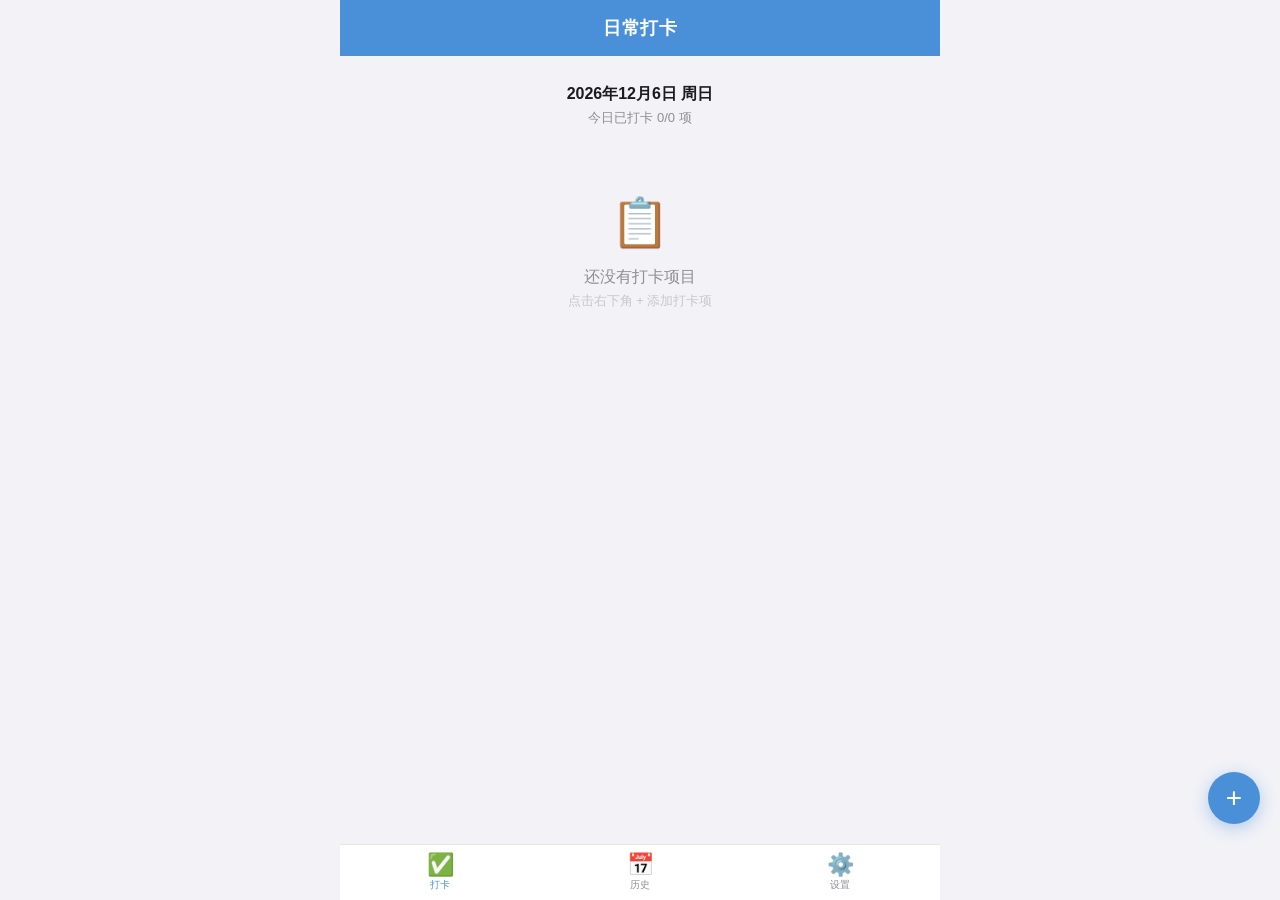
==== index.html @ 354fa024 "添加每日签到记录" ====
<!DOCTYPE html>
<html lang="zh-CN">
<head>
  <meta charset="UTF-8">
  <meta name="viewport" content="width=device-width, initial-scale=1.0, maximum-scale=1.0, user-scalable=no, viewport-fit=cover">
  <meta name="apple-mobile-web-app-capable" content="yes">
  <meta name="apple-mobile-web-app-status-bar-style" content="default">
  <meta name="apple-mobile-web-app-title" content="日常打卡">
  <meta name="theme-color" content="#4A90D9">
  <link rel="apple-touch-icon" sizes="120x120" href="icons/icon-120.png">
  <link rel="apple-touch-icon" sizes="152x152" href="icons/icon-152.png">
  <link rel="apple-touch-icon" sizes="167x167" href="icons/icon-167.png">
  <link rel="apple-touch-icon" sizes="180x180" href="icons/icon-180.png">
  <link rel="manifest" href="manifest.json">
  <link rel="stylesheet" href="css/style.css">
  <title>日常打卡</title>
</head>
<body>
  <div id="app">
    <header id="app-header">
      <h1 id="header-title">日常打卡</h1>
    </header>

    <main id="app-main">
      <section id="checkin-view" class="view active">
        <div id="today-info" class="today-info"></div>
        <div id="checkin-grid" class="checkin-grid"></div>
        <div id="empty-state" class="empty-state" style="display:none;">
          <div class="empty-icon">📋</div>
          <p>还没有打卡项目</p>
          <p class="empty-hint">点击右下角 + 添加打卡项</p>
        </div>
      </section>

      <section id="history-view" class="view">
        <div id="calendar-container" class="calendar-container"></div>
        <div id="history-filter" class="history-filter">
          <select id="filter-item">
            <option value="all">全部项目</option>
          </select>
        </div>
        <div id="history-list" class="history-list"></div>
      </section>

      <section id="settings-view" class="view">
        <div class="settings-group">
          <h3 class="settings-title">数据管理</h3>
          <button id="btn-export" class="settings-btn">📤 导出 CSV 备份</button>
          <button id="btn-import" class="settings-btn">📥 导入 CSV 数据</button>
          <input type="file" id="import-file" accept=".csv" style="display:none">
          <button id="btn-clipboard-sync-settings" class="settings-btn">📋 手动同步剪贴板打卡</button>
          <button id="btn-clear" class="settings-btn danger">🗑️ 清除全部数据</button>
        </div>
        <div class="settings-group">
          <h3 class="settings-title">Siri 快捷指令</h3>
          <a href="siri-guide.html" class="settings-btn link">📖 配置教程</a>
        </div>
        <div class="settings-group">
          <h3 class="settings-title">关于</h3>
          <p class="settings-text">日常打卡 v1.0</p>
          <p class="settings-text">纯前端 PWA 应用，数据存储在本地</p>
          <p class="settings-text">Siri 打卡数据通过 URL 直接写入，旧版 iOS 通过剪贴板自动同步</p>
          <p id="storage-info" class="settings-text storage-info"></p>
        </div>
      </section>
    </main>

    <nav id="tab-bar" class="tab-bar">
      <button class="tab-item active" data-view="checkin-view">
        <span class="tab-icon">✅</span>
        <span class="tab-label">打卡</span>
      </button>
      <button class="tab-item" data-view="history-view">
        <span class="tab-icon">📅</span>
        <span class="tab-label">历史</span>
      </button>
      <button class="tab-item" data-view="settings-view">
        <span class="tab-icon">⚙️</span>
        <span class="tab-label">设置</span>
      </button>
    </nav>

    <button id="fab-add" class="fab" aria-label="添加打卡项">+</button>
  </div>

  <div id="modal-overlay" class="modal-overlay" style="display:none;">
    <div id="modal" class="modal">
      <div class="modal-header">
        <h2 id="modal-title">添加打卡项</h2>
        <button id="modal-close" class="modal-close">&times;</button>
      </div>
      <div class="modal-body">
        <div class="form-group">
          <label for="item-name">项目名称</label>
          <input type="text" id="item-name" placeholder="如：洗头、运动、喝水" maxlength="20" required>
        </div>
        <div class="form-group">
          <label>选择图标</label>
          <div id="icon-picker" class="icon-picker"></div>
        </div>
        <div class="form-group">
          <label>选择颜色</label>
          <div id="color-picker" class="color-picker"></div>
        </div>
        <div class="form-group">
          <label>快速添加模板</label>
          <div id="template-list" class="template-list"></div>
        </div>
      </div>
      <div class="modal-footer">
        <button id="btn-delete-item" class="btn btn-danger" style="display:none;">删除</button>
        <button id="btn-cancel" class="btn btn-secondary">取消</button>
        <button id="btn-save" class="btn btn-primary">保存</button>
      </div>
    </div>
  </div>

  <div id="toast" class="toast" style="display:none;"></div>
  <div id="siri-confirm" class="siri-confirm" style="display:none;">
    <div class="siri-confirm-content">
      <div class="siri-icon">✅</div>
      <p id="siri-message"></p>
      <button id="siri-close" class="btn btn-primary">好的</button>
    </div>
  </div>

  <script src="js/db.js"></script>
  <script src="js/calendar.js"></script>
  <script src="js/export.js"></script>
  <script src="js/app.js"></script>
</body>
</html>
---- css/style.css ----
:root {
  --primary: #4A90D9;
  --primary-light: #6BA5E7;
  --primary-dark: #3570B0;
  --success: #34C759;
  --danger: #FF3B30;
  --warning: #FF9500;
  --bg: #F2F2F7;
  --card-bg: #FFFFFF;
  --text: #1C1C1E;
  --text-secondary: #8E8E93;
  --text-tertiary: #C7C7CC;
  --border: #E5E5EA;
  --shadow: 0 2px 12px rgba(0,0,0,0.08);
  --radius: 14px;
  --radius-sm: 10px;
  --safe-top: env(safe-area-inset-top, 0px);
  --safe-bottom: env(safe-area-inset-bottom, 0px);
  --tab-height: 56px;
  --header-height: 56px;
}

@media (prefers-color-scheme: dark) {
  :root {
    --bg: #000000;
    --card-bg: #1C1C1E;
    --text: #FFFFFF;
    --text-secondary: #98989D;
    --text-tertiary: #48484A;
    --border: #38383A;
    --shadow: 0 2px 12px rgba(0,0,0,0.3);
  }
}

* {
  margin: 0;
  padding: 0;
  box-sizing: border-box;
  -webkit-tap-highlight-color: transparent;
  -webkit-touch-callout: none;
}

html, body {
  height: 100%;
  overflow: hidden;
  font-family: -apple-system, BlinkMacSystemFont, "SF Pro Text", "Helvetica Neue", sans-serif;
  background: var(--bg);
  color: var(--text);
  -webkit-font-smoothing: antialiased;
}

#app {
  display: flex;
  flex-direction: column;
  height: 100%;
  max-width: 600px;
  margin: 0 auto;
  position: relative;
}

#app-header {
  flex-shrink: 0;
  height: var(--header-height);
  padding-top: var(--safe-top);
  display: flex;
  align-items: center;
  justify-content: center;
  background: var(--primary);
  color: #fff;
  position: relative;
  z-index: 10;
}

#app-header h1 {
  font-size: 18px;
  font-weight: 600;
  letter-spacing: 0.5px;
}

#app-main {
  flex: 1;
  overflow-y: auto;
  overflow-x: hidden;
  -webkit-overflow-scrolling: touch;
  padding-bottom: calc(var(--tab-height) + var(--safe-bottom) + 10px);
}

.view {
  display: none;
  padding: 16px;
  animation: fadeIn 0.2s ease;
}

.view.active {
  display: block;
}

@keyframes fadeIn {
  from { opacity: 0; transform: translateY(8px); }
  to { opacity: 1; transform: translateY(0); }
}

.today-info {
  text-align: center;
  padding: 12px 0 8px;
  color: var(--text-secondary);
  font-size: 14px;
}

.today-info .date-str {
  font-size: 16px;
  font-weight: 600;
  color: var(--text);
  margin-bottom: 4px;
}

.today-info .progress-text {
  font-size: 13px;
}

.checkin-grid {
  display: grid;
  grid-template-columns: repeat(auto-fill, minmax(100px, 1fr));
  gap: 12px;
  padding: 8px 0;
}

.checkin-card {
  background: var(--card-bg);
  border-radius: var(--radius);
  padding: 16px 8px;
  display: flex;
  flex-direction: column;
  align-items: center;
  gap: 8px;
  box-shadow: var(--shadow);
  cursor: pointer;
  transition: transform 0.15s ease, box-shadow 0.15s ease;
  position: relative;
  overflow: hidden;
  user-select: none;
  -webkit-user-select: none;
}

.checkin-card:active {
  transform: scale(0.95);
}

.checkin-card.checked {
  opacity: 0.7;
}

.checkin-card.checked::after {
  content: '';
  position: absolute;
  top: 0;
  left: 0;
  right: 0;
  bottom: 0;
  background: rgba(52, 199, 89, 0.08);
  pointer-events: none;
}

.checkin-card .card-icon {
  font-size: 32px;
  line-height: 1;
}

.checkin-card .card-name {
  font-size: 13px;
  font-weight: 500;
  text-align: center;
  color: var(--text);
  line-height: 1.3;
  word-break: break-all;
}

.checkin-card .card-time {
  font-size: 11px;
  color: var(--success);
  font-weight: 500;
}

.checkin-card .card-check {
  position: absolute;
  top: 6px;
  right: 6px;
  width: 20px;
  height: 20px;
  border-radius: 50%;
  background: var(--success);
  color: #fff;
  font-size: 12px;
  display: flex;
  align-items: center;
  justify-content: center;
  animation: popIn 0.3s cubic-bezier(0.175, 0.885, 0.32, 1.275);
}

@keyframes popIn {
  0% { transform: scale(0); }
  100% { transform: scale(1); }
}

@keyframes checkinPulse {
  0% { box-shadow: 0 0 0 0 rgba(52, 199, 89, 0.4); }
  70% { box-shadow: 0 0 0 12px rgba(52, 199, 89, 0); }
  100% { box-shadow: 0 0 0 0 rgba(52, 199, 89, 0); }
}

.checkin-card.pulse {
  animation: checkinPulse 0.6s ease-out;
}

.empty-state {
  text-align: center;
  padding: 60px 20px;
  color: var(--text-secondary);
}

.empty-icon {
  font-size: 48px;
  margin-bottom: 16px;
}

.empty-state p {
  font-size: 16px;
  margin-bottom: 4px;
}

.empty-hint {
  font-size: 13px !important;
  color: var(--text-tertiary);
}

.tab-bar {
  flex-shrink: 0;
  display: flex;
  height: var(--tab-height);
  padding-bottom: var(--safe-bottom);
  background: var(--card-bg);
  border-top: 0.5px solid var(--border);
  position: relative;
  z-index: 10;
}

.tab-item {
  flex: 1;
  display: flex;
  flex-direction: column;
  align-items: center;
  justify-content: center;
  gap: 2px;
  background: none;
  border: none;
  color: var(--text-secondary);
  font-size: 10px;
  cursor: pointer;
  transition: color 0.2s;
  padding: 0;
}

.tab-item.active {
  color: var(--primary);
}

.tab-icon {
  font-size: 22px;
  line-height: 1;
}

.tab-label {
  font-weight: 500;
}

.fab {
  position: fixed;
  bottom: calc(var(--tab-height) + var(--safe-bottom) + 20px);
  right: 20px;
  width: 52px;
  height: 52px;
  border-radius: 50%;
  background: var(--primary);
  color: #fff;
  font-size: 28px;
  font-weight: 300;
  border: none;
  box-shadow: 0 4px 16px rgba(74, 144, 217, 0.4);
  cursor: pointer;
  display: flex;
  align-items: center;
  justify-content: center;
  transition: transform 0.15s, box-shadow 0.15s;
  z-index: 20;
}

.fab:active {
  transform: scale(0.9);
  box-shadow: 0 2px 8px rgba(74, 144, 217, 0.3);
}

.modal-overlay {
  position: fixed;
  inset: 0;
  background: rgba(0,0,0,0.4);
  z-index: 100;
  display: flex;
  align-items: flex-end;
  justify-content: center;
  animation: overlayIn 0.2s ease;
}

@keyframes overlayIn {
  from { opacity: 0; }
  to { opacity: 1; }
}

.modal {
  background: var(--card-bg);
  border-radius: 16px 16px 0 0;
  width: 100%;
  max-width: 600px;
  max-height: 85vh;
  overflow-y: auto;
  -webkit-overflow-scrolling: touch;
  animation: slideUp 0.3s cubic-bezier(0.2, 0.9, 0.3, 1);
}

@keyframes slideUp {
  from { transform: translateY(100%); }
  to { transform: translateY(0); }
}

.modal-header {
  display: flex;
  align-items: center;
  justify-content: space-between;
  padding: 18px 20px;
  border-bottom: 0.5px solid var(--border);
  position: sticky;
  top: 0;
  background: var(--card-bg);
  z-index: 1;
}

.modal-header h2 {
  font-size: 17px;
  font-weight: 600;
}

.modal-close {
  width: 30px;
  height: 30px;
  border-radius: 50%;
  background: var(--bg);
  border: none;
  font-size: 18px;
  color: var(--text-secondary);
  cursor: pointer;
  display: flex;
  align-items: center;
  justify-content: center;
}

.modal-body {
  padding: 20px;
}

.form-group {
  margin-bottom: 20px;
}

.form-group label {
  display: block;
  font-size: 13px;
  font-weight: 600;
  color: var(--text-secondary);
  margin-bottom: 8px;
  text-transform: uppercase;
  letter-spacing: 0.5px;
}

.form-group input[type="text"] {
  width: 100%;
  padding: 12px 14px;
  border: 1.5px solid var(--border);
  border-radius: var(--radius-sm);
  font-size: 16px;
  background: var(--bg);
  color: var(--text);
  outline: none;
  transition: border-color 0.2s;
}

.form-group input[type="text"]:focus {
  border-color: var(--primary);
}

.icon-picker {
  display: flex;
  flex-wrap: wrap;
  gap: 8px;
}

.icon-option {
  width: 44px;
  height: 44px;
  border-radius: var(--radius-sm);
  border: 2px solid transparent;
  background: var(--bg);
  font-size: 24px;
  cursor: pointer;
  display: flex;
  align-items: center;
  justify-content: center;
  transition: border-color 0.15s, transform 0.15s;
}

.icon-option:active {
  transform: scale(0.9);
}

.icon-option.selected {
  border-color: var(--primary);
  background: rgba(74, 144, 217, 0.1);
}

.color-picker {
  display: flex;
  flex-wrap: wrap;
  gap: 10px;
}

.color-option {
  width: 36px;
  height: 36px;
  border-radius: 50%;
  cursor: pointer;
  border: 3px solid transparent;
  transition: transform 0.15s, border-color 0.15s;
  position: relative;
}

.color-option:active {
  transform: scale(0.9);
}

.color-option.selected {
  border-color: var(--text);
}

.color-option.selected::after {
  content: '✓';
  position: absolute;
  inset: 0;
  display: flex;
  align-items: center;
  justify-content: center;
  color: #fff;
  font-size: 14px;
  font-weight: 700;
  text-shadow: 0 1px 2px rgba(0,0,0,0.3);
}

.template-list {
  display: flex;
  flex-wrap: wrap;
  gap: 8px;
}

.template-item {
  padding: 8px 14px;
  border-radius: 20px;
  background: var(--bg);
  border: 1px solid var(--border);
  font-size: 14px;
  cursor: pointer;
  transition: background 0.15s;
  display: flex;
  align-items: center;
  gap: 4px;
}

.template-item:active {
  background: var(--border);
}

.modal-footer {
  display: flex;
  gap: 10px;
  padding: 16px 20px;
  border-top: 0.5px solid var(--border);
  position: sticky;
  bottom: 0;
  background: var(--card-bg);
}

.btn {
  padding: 12px 20px;
  border-radius: var(--radius-sm);
  border: none;
  font-size: 15px;
  font-weight: 600;
  cursor: pointer;
  transition: opacity 0.15s, transform 0.15s;
  flex: 1;
}

.btn:active {
  transform: scale(0.97);
  opacity: 0.8;
}

.btn-primary {
  background: var(--primary);
  color: #fff;
}

.btn-secondary {
  background: var(--bg);
  color: var(--text);
}

.btn-danger {
  background: var(--danger);
  color: #fff;
}

.toast {
  position: fixed;
  top: calc(var(--safe-top) + 70px);
  left: 50%;
  transform: translateX(-50%);
  background: var(--text);
  color: var(--bg);
  padding: 12px 24px;
  border-radius: 24px;
  font-size: 14px;
  font-weight: 500;
  z-index: 200;
  animation: toastIn 0.3s ease;
  white-space: nowrap;
  max-width: 90%;
  text-align: center;
}

@keyframes toastIn {
  from { opacity: 0; transform: translateX(-50%) translateY(-10px); }
  to { opacity: 1; transform: translateX(-50%) translateY(0); }
}

.siri-confirm {
  position: fixed;
  inset: 0;
  background: rgba(0,0,0,0.5);
  z-index: 300;
  display: flex;
  align-items: center;
  justify-content: center;
  padding: 20px;
}

.siri-confirm-content {
  background: var(--card-bg);
  border-radius: 20px;
  padding: 32px 24px;
  text-align: center;
  width: 100%;
  max-width: 320px;
  animation: popIn 0.3s cubic-bezier(0.175, 0.885, 0.32, 1.275);
}

.siri-icon {
  font-size: 56px;
  margin-bottom: 16px;
}

.siri-confirm-content p {
  font-size: 17px;
  font-weight: 500;
  margin-bottom: 20px;
  line-height: 1.5;
}

.calendar-container {
  margin-bottom: 16px;
}

.calendar-header {
  display: flex;
  align-items: center;
  justify-content: space-between;
  padding: 8px 0 12px;
}

.calendar-header .month-label {
  font-size: 17px;
  font-weight: 600;
}

.calendar-nav {
  background: none;
  border: none;
  font-size: 22px;
  color: var(--primary);
  cursor: pointer;
  padding: 4px 12px;
  border-radius: 8px;
}

.calendar-nav:active {
  background: var(--bg);
}

.calendar-weekdays {
  display: grid;
  grid-template-columns: repeat(7, 1fr);
  text-align: center;
  font-size: 12px;
  color: var(--text-secondary);
  font-weight: 600;
  margin-bottom: 4px;
}

.calendar-days {
  display: grid;
  grid-template-columns: repeat(7, 1fr);
  gap: 2px;
}

.calendar-day {
  aspect-ratio: 1;
  display: flex;
  flex-direction: column;
  align-items: center;
  justify-content: center;
  border-radius: 10px;
  font-size: 14px;
  cursor: pointer;
  position: relative;
  transition: background 0.15s;
}

.calendar-day:active {
  background: var(--bg);
}

.calendar-day.other-month {
  color: var(--text-tertiary);
}

.calendar-day.today {
  font-weight: 700;
  color: var(--primary);
}

.calendar-day.selected {
  background: var(--primary);
  color: #fff;
  font-weight: 600;
}

.calendar-day .dot {
  width: 5px;
  height: 5px;
  border-radius: 50%;
  background: var(--primary);
  position: absolute;
  bottom: 3px;
}

.calendar-day.selected .dot {
  background: #fff;
}

.history-filter {
  margin-bottom: 12px;
}

.history-filter select {
  width: 100%;
  padding: 10px 14px;
  border: 1.5px solid var(--border);
  border-radius: var(--radius-sm);
  font-size: 15px;
  background: var(--card-bg);
  color: var(--text);
  appearance: none;
  -webkit-appearance: none;
  background-image: url("data:image/svg+xml,%3Csvg xmlns='http://www.w3.org/2000/svg' width='12' height='12' viewBox='0 0 12 12'%3E%3Cpath fill='%238E8E93' d='M6 8L1 3h10z'/%3E%3C/svg%3E");
  background-repeat: no-repeat;
  background-position: right 14px center;
}

.history-list {
  display: flex;
  flex-direction: column;
  gap: 12px;
}

.history-date-group {
  background: var(--card-bg);
  border-radius: var(--radius);
  overflow: hidden;
  box-shadow: var(--shadow);
}

.history-date-header {
  padding: 12px 16px;
  font-size: 14px;
  font-weight: 600;
  color: var(--text-secondary);
  background: var(--bg);
  position: sticky;
  top: 0;
}

.history-record {
  display: flex;
  align-items: center;
  gap: 12px;
  padding: 12px 16px;
  border-bottom: 0.5px solid var(--border);
}

.history-record:last-child {
  border-bottom: none;
}

.history-record .record-icon {
  font-size: 24px;
}

.history-record .record-info {
  flex: 1;
}

.history-record .record-name {
  font-size: 15px;
  font-weight: 500;
}

.history-record .record-time {
  font-size: 12px;
  color: var(--text-secondary);
}

.history-record .record-delete {
  background: none;
  border: none;
  font-size: 18px;
  color: var(--text-tertiary);
  cursor: pointer;
  padding: 4px;
}

.history-record .record-delete:active {
  color: var(--danger);
}

.history-empty {
  text-align: center;
  padding: 40px 20px;
  color: var(--text-secondary);
  font-size: 15px;
}

.makeup-section {
  margin-top: 16px;
}

.makeup-title {
  font-size: 13px;
  font-weight: 600;
  color: var(--text-secondary);
  text-transform: uppercase;
  letter-spacing: 0.5px;
  padding: 8px 0;
}

.makeup-grid {
  display: flex;
  flex-wrap: wrap;
  gap: 8px;
}

.makeup-item {
  display: flex;
  align-items: center;
  gap: 6px;
  padding: 8px 14px;
  background: var(--card-bg);
  border: 1.5px solid var(--border);
  border-radius: 20px;
  font-size: 14px;
  cursor: pointer;
  transition: background 0.15s, transform 0.1s;
  color: var(--text);
}

.makeup-item:active {
  transform: scale(0.95);
  background: var(--bg);
}

.makeup-item-icon {
  font-size: 18px;
}

.makeup-item-name {
  font-weight: 500;
}

.makeup-item-action {
  font-size: 12px;
  font-weight: 600;
  color: var(--primary);
  background: rgba(74, 144, 217, 0.1);
  padding: 2px 8px;
  border-radius: 10px;
}

.settings-group {
  background: var(--card-bg);
  border-radius: var(--radius);
  overflow: hidden;
  margin-bottom: 16px;
  box-shadow: var(--shadow);
}

.settings-title {
  padding: 14px 16px 6px;
  font-size: 13px;
  font-weight: 600;
  color: var(--text-secondary);
  text-transform: uppercase;
  letter-spacing: 0.5px;
}

.settings-btn {
  display: block;
  width: 100%;
  padding: 14px 16px;
  background: none;
  border: none;
  border-bottom: 0.5px solid var(--border);
  font-size: 16px;
  color: var(--primary);
  text-align: left;
  cursor: pointer;
  transition: background 0.15s;
  text-decoration: none;
}

.settings-btn:active {
  background: var(--bg);
}

.settings-btn:last-child {
  border-bottom: none;
}

.settings-btn.danger {
  color: var(--danger);
}

.settings-btn.link {
  color: var(--primary);
}

.settings-text {
  padding: 8px 16px;
  font-size: 14px;
  color: var(--text-secondary);
}

.settings-text:last-child {
  padding-bottom: 14px;
}

.storage-info {
  font-size: 12px !important;
  color: var(--text-tertiary) !important;
}

.confirm-overlay {
  position: fixed;
  inset: 0;
  background: rgba(0,0,0,0.4);
  z-index: 250;
  display: flex;
  align-items: center;
  justify-content: center;
  padding: 20px;
}

.confirm-dialog {
  background: var(--card-bg);
  border-radius: 16px;
  padding: 24px;
  width: 100%;
  max-width: 280px;
  text-align: center;
  animation: popIn 0.2s ease;
}

.confirm-dialog p {
  font-size: 16px;
  margin-bottom: 20px;
  line-height: 1.5;
}

.confirm-actions {
  display: flex;
  gap: 10px;
}

.confirm-actions .btn {
  flex: 1;
  padding: 10px;
}

@media (min-width: 768px) {
  .checkin-grid {
    grid-template-columns: repeat(auto-fill, minmax(120px, 1fr));
  }
}
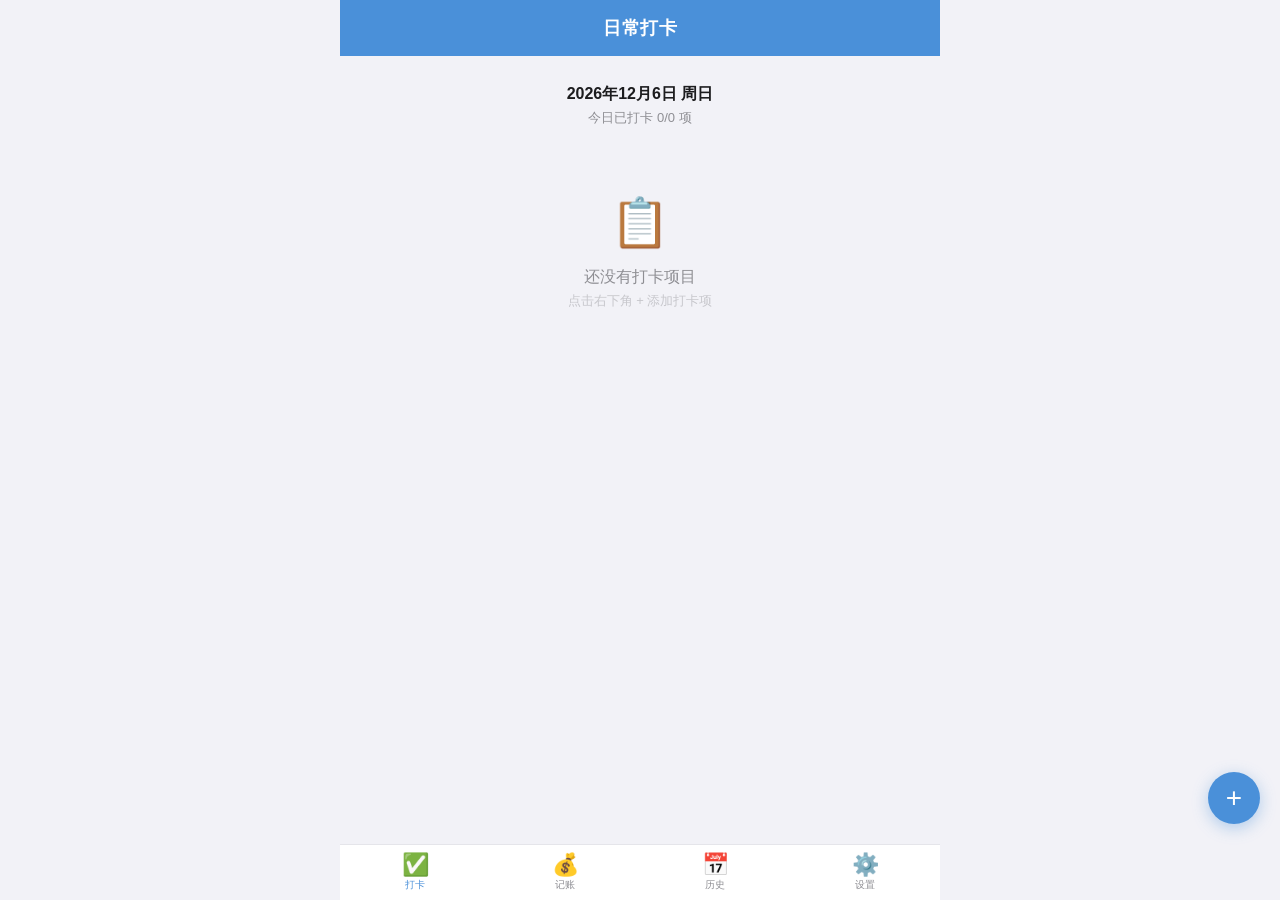
==== commit 58a64c70: "更新说明" ====
--- a/index.html
+++ b/index.html
@@ -32,6 +32,37 @@
         </div>
       </section>
 
+      <section id="accounting-view" class="view">
+        <div class="acct-month-nav">
+          <button id="acct-month-prev" class="acct-month-btn">‹</button>
+          <span id="acct-month-label" class="acct-month-label"></span>
+          <button id="acct-month-next" class="acct-month-btn">›</button>
+        </div>
+        <div class="acct-summary">
+          <div class="acct-summary-item">
+            <span class="acct-summary-label">支出</span>
+            <span id="acct-month-expense" class="acct-summary-value expense">¥0.00</span>
+          </div>
+          <div class="acct-summary-item">
+            <span class="acct-summary-label">收入</span>
+            <span id="acct-month-income" class="acct-summary-value income">¥0.00</span>
+          </div>
+          <div class="acct-summary-item">
+            <span class="acct-summary-label">结余</span>
+            <span id="acct-month-balance" class="acct-summary-value">¥0.00</span>
+          </div>
+        </div>
+        <div class="acct-chart-section">
+          <div id="acct-pie-chart" class="acct-pie-chart"></div>
+        </div>
+        <div class="acct-filter-bar">
+          <input type="date" id="acct-date-filter" class="acct-date-filter">
+          <button id="acct-clear-filter" class="acct-clear-filter" style="display:none;">清除</button>
+        </div>
+        <div id="acct-bill-list" class="acct-bill-list"></div>
+        <button id="acct-fab" class="acct-fab">+</button>
+      </section>
+
       <section id="history-view" class="view">
         <div id="calendar-container" class="calendar-container"></div>
         <div id="history-filter" class="history-filter">
@@ -44,22 +75,40 @@
 
       <section id="settings-view" class="view">
         <div class="settings-group">
+          <h3 class="settings-title">音效设置</h3>
+          <div class="sound-setting">
+            <span class="sound-setting-label">点击音效</span>
+            <button id="sound-toggle" class="sound-toggle" onclick="toggleSound()"></button>
+          </div>
+          <div class="sound-setting" id="sound-volume-row">
+            <span class="sound-setting-label">音量</span>
+            <div class="sound-volume-area">
+              <span class="sound-volume-icon">🔈</span>
+              <input type="range" id="sound-volume" class="sound-volume-slider" min="0" max="1" step="0.05" value="0.5" oninput="setSoundVolume(this.value); updateVolumeSlider();">
+              <span id="sound-volume-label" class="sound-volume-label">50%</span>
+            </div>
+          </div>
+        </div>
+        <div class="settings-group">
+          <h3 class="settings-title">打卡数据</h3>
+          <button id="btn-export" class="settings-btn">📤 导出打卡 CSV</button>
+          <button id="btn-import" class="settings-btn">📥 导入打卡 CSV</button>
+          <input type="file" id="import-file" accept=".csv" style="display:none">
+        </div>
+        <div class="settings-group">
+          <h3 class="settings-title">记账数据</h3>
+          <button id="btn-export-acct" class="settings-btn">💰 导出记账 CSV</button>
+          <button id="btn-import-acct" class="settings-btn">💰 导入记账 CSV</button>
+          <input type="file" id="import-file-acct" accept=".csv" style="display:none">
+        </div>
+        <div class="settings-group">
           <h3 class="settings-title">数据管理</h3>
-          <button id="btn-export" class="settings-btn">📤 导出 CSV 备份</button>
-          <button id="btn-import" class="settings-btn">📥 导入 CSV 数据</button>
-          <input type="file" id="import-file" accept=".csv" style="display:none">
-          <button id="btn-clipboard-sync-settings" class="settings-btn">📋 手动同步剪贴板打卡</button>
           <button id="btn-clear" class="settings-btn danger">🗑️ 清除全部数据</button>
         </div>
         <div class="settings-group">
-          <h3 class="settings-title">Siri 快捷指令</h3>
-          <a href="siri-guide.html" class="settings-btn link">📖 配置教程</a>
-        </div>
-        <div class="settings-group">
           <h3 class="settings-title">关于</h3>
-          <p class="settings-text">日常打卡 v1.0</p>
+          <p class="settings-text">日常打卡 v1.5</p>
           <p class="settings-text">纯前端 PWA 应用，数据存储在本地</p>
-          <p class="settings-text">Siri 打卡数据通过 URL 直接写入，旧版 iOS 通过剪贴板自动同步</p>
           <p id="storage-info" class="settings-text storage-info"></p>
         </div>
       </section>
@@ -70,6 +119,10 @@
         <span class="tab-icon">✅</span>
         <span class="tab-label">打卡</span>
       </button>
+      <button class="tab-item" data-view="accounting-view">
+        <span class="tab-icon">💰</span>
+        <span class="tab-label">记账</span>
+      </button>
       <button class="tab-item" data-view="history-view">
         <span class="tab-icon">📅</span>
         <span class="tab-label">历史</span>
@@ -81,6 +134,83 @@
     </nav>
 
     <button id="fab-add" class="fab" aria-label="添加打卡项">+</button>
+  </div>
+
+  <div id="add-bill-overlay" class="add-bill-overlay" style="display:none;">
+    <div class="add-bill-panel">
+      <div class="add-bill-header">
+        <span class="add-bill-title">记一笔</span>
+        <button class="add-bill-close" onclick="closeAddBillPanel()">✕</button>
+      </div>
+      <div class="add-bill-type">
+        <button id="acct-type-expense" class="add-bill-type-btn active">支出</button>
+        <button id="acct-type-income" class="add-bill-type-btn">收入</button>
+      </div>
+      <div class="add-bill-amount-row">
+        <span class="add-bill-currency">¥</span>
+        <span id="bill-amount-display" class="add-bill-amount">0.00</span>
+      </div>
+      <div id="bill-hint" class="bill-hint" style="display:none;"></div>
+      <div id="category-grid" class="category-grid"></div>
+      <div class="add-bill-meta">
+        <input type="date" id="bill-date-input" class="add-bill-date">
+        <input type="text" id="bill-note-input" class="add-bill-note" placeholder="添加备注..." maxlength="30">
+      </div>
+      <div class="numpad">
+        <button class="numpad-key" data-key="1">1</button>
+        <button class="numpad-key" data-key="2">2</button>
+        <button class="numpad-key" data-key="3">3</button>
+        <button class="numpad-key" data-key="4">4</button>
+        <button class="numpad-key" data-key="5">5</button>
+        <button class="numpad-key" data-key="6">6</button>
+        <button class="numpad-key" data-key="7">7</button>
+        <button class="numpad-key" data-key="8">8</button>
+        <button class="numpad-key" data-key="9">9</button>
+        <button class="numpad-key" data-key=".">.</button>
+        <button class="numpad-key" data-key="0">0</button>
+        <button class="numpad-key" data-key="00">00</button>
+        <button class="numpad-key numpad-delete" data-key="delete">⌫</button>
+        <button id="numpad-confirm" class="numpad-confirm">✓</button>
+      </div>
+    </div>
+  </div>
+
+  <div id="detail-overlay" class="detail-overlay">
+    <div class="detail-panel">
+      <div class="detail-header">
+        <button class="detail-back" onclick="closeItemDetail()">‹ 返回</button>
+        <div class="detail-title-area">
+          <span id="detail-icon" class="detail-title-icon"></span>
+          <span id="detail-name" class="detail-title-name"></span>
+        </div>
+        <div style="width:48px"></div>
+      </div>
+      <div id="detail-color-bar" class="detail-color-bar"></div>
+      <div class="detail-scroll">
+        <div class="detail-month-nav">
+          <button class="detail-month-btn" onclick="detailPrevMonth()">‹</button>
+          <span id="detail-month-label" class="detail-month-label"></span>
+          <button class="detail-month-btn" onclick="detailNextMonth()">›</button>
+        </div>
+        <div class="detail-section">
+          <div class="detail-section-title">月度热力图</div>
+          <div id="detail-heatmap" class="detail-chart-area"></div>
+        </div>
+        <div class="detail-section">
+          <div class="detail-section-title">统计概览</div>
+          <div id="detail-stats" class="detail-stats-grid"></div>
+        </div>
+        <div class="detail-section">
+          <div class="detail-section-title">星期分布</div>
+          <div id="detail-weekday" class="detail-chart-area"></div>
+        </div>
+        <div class="detail-section">
+          <div class="detail-section-title">每日打卡次数</div>
+          <div id="detail-bar" class="detail-chart-area"></div>
+        </div>
+        <div id="detail-recent" class="detail-section"></div>
+      </div>
+    </div>
   </div>
 
   <div id="modal-overlay" class="modal-overlay" style="display:none;">
@@ -112,6 +242,22 @@
         <button id="btn-cancel" class="btn btn-secondary">取消</button>
         <button id="btn-save" class="btn btn-primary">保存</button>
       </div>
+    </div>
+  </div>
+
+  <div id="quick-menu-overlay" class="quick-menu-overlay" style="display:none;" onclick="closeQuickMenu()">
+    <div id="quick-menu" class="quick-menu" onclick="event.stopPropagation()">
+      <div class="quick-menu-header">
+        <span id="quick-menu-icon" class="quick-menu-icon"></span>
+        <span id="quick-menu-name" class="quick-menu-name"></span>
+      </div>
+      <div id="quick-menu-color" class="quick-menu-color"></div>
+      <div class="quick-menu-items">
+        <button class="quick-menu-item" onclick="openDetailFromQuickMenu()">📊 查看详情</button>
+        <button class="quick-menu-item" onclick="openEditFromQuickMenu()">✏️ 编辑项目</button>
+        <button class="quick-menu-item danger" onclick="deleteFromQuickMenu()">🗑️ 删除项目</button>
+      </div>
+      <button class="quick-menu-cancel" onclick="closeQuickMenu()">取消</button>
     </div>
   </div>
 
@@ -125,8 +271,12 @@
   </div>
 
   <script src="js/db.js"></script>
+  <script src="js/accounting-db.js"></script>
+  <script src="js/sound.js"></script>
+  <script src="js/accounting.js"></script>
   <script src="js/calendar.js"></script>
+  <script src="js/chart.js"></script>
   <script src="js/export.js"></script>
   <script src="js/app.js"></script>
 </body>
-</html>
+</html>
--- a/css/style.css
+++ b/css/style.css
@@ -140,6 +140,9 @@
   overflow: hidden;
   user-select: none;
   -webkit-user-select: none;
+  -webkit-touch-callout: none;
+  -webkit-tap-highlight-color: transparent;
+  touch-action: manipulation;
 }
 
 .checkin-card:active {
@@ -537,7 +540,7 @@
   border-radius: 24px;
   font-size: 14px;
   font-weight: 500;
-  z-index: 200;
+  z-index: 9999;
   animation: toastIn 0.3s ease;
   white-space: nowrap;
   max-width: 90%;
@@ -819,6 +822,950 @@
   padding: 2px 8px;
   border-radius: 10px;
 }
+
+.detail-overlay {
+  position: fixed;
+  inset: 0;
+  z-index: 1000;
+  background: var(--bg);
+  transform: translateX(100%);
+  transition: transform 0.3s cubic-bezier(0.4, 0, 0.2, 1);
+  display: flex;
+  flex-direction: column;
+}
+
+.detail-overlay.active {
+  transform: translateX(0);
+}
+
+.detail-panel {
+  width: 100%;
+  height: 100%;
+  display: flex;
+  flex-direction: column;
+  padding-top: env(safe-area-inset-top, 0px);
+}
+
+.detail-header {
+  display: flex;
+  align-items: center;
+  justify-content: space-between;
+  padding: 12px 16px;
+  background: var(--card-bg);
+  border-bottom: 1px solid var(--border);
+  flex-shrink: 0;
+}
+
+.detail-back {
+  background: none;
+  border: none;
+  font-size: 28px;
+  color: var(--primary);
+  cursor: pointer;
+  padding: 4px 8px;
+  font-weight: 300;
+  line-height: 1;
+}
+
+.detail-title-area {
+  display: flex;
+  align-items: center;
+  gap: 8px;
+}
+
+.detail-title-icon {
+  font-size: 24px;
+}
+
+.detail-title-name {
+  font-size: 18px;
+  font-weight: 600;
+  color: var(--text);
+}
+
+.detail-color-bar {
+  height: 3px;
+  flex-shrink: 0;
+}
+
+.detail-scroll {
+  flex: 1;
+  overflow-y: auto;
+  -webkit-overflow-scrolling: touch;
+  padding: 16px;
+  padding-bottom: calc(env(safe-area-inset-bottom, 0px) + 32px);
+}
+
+.detail-month-nav {
+  display: flex;
+  align-items: center;
+  justify-content: center;
+  gap: 20px;
+  margin-bottom: 20px;
+}
+
+.detail-month-btn {
+  background: var(--card-bg);
+  border: 1px solid var(--border);
+  font-size: 22px;
+  color: var(--primary);
+  width: 40px;
+  height: 40px;
+  border-radius: 50%;
+  cursor: pointer;
+  display: flex;
+  align-items: center;
+  justify-content: center;
+  font-weight: 300;
+  transition: background 0.15s;
+}
+
+.detail-month-btn:active {
+  background: var(--bg);
+}
+
+.detail-month-label {
+  font-size: 17px;
+  font-weight: 600;
+  color: var(--text);
+  min-width: 120px;
+  text-align: center;
+}
+
+.detail-section {
+  background: var(--card-bg);
+  border-radius: 14px;
+  padding: 16px;
+  margin-bottom: 12px;
+  box-shadow: 0 1px 4px rgba(0,0,0,0.04);
+}
+
+.detail-section-title {
+  font-size: 13px;
+  font-weight: 600;
+  color: var(--text-secondary);
+  text-transform: uppercase;
+  letter-spacing: 0.5px;
+  margin-bottom: 12px;
+}
+
+.detail-chart-area {
+  overflow-x: auto;
+  -webkit-overflow-scrolling: touch;
+  display: flex;
+  justify-content: center;
+}
+
+.detail-stats-grid {
+  display: grid;
+  grid-template-columns: repeat(3, 1fr);
+  gap: 8px;
+}
+
+.stat-card {
+  background: var(--bg);
+  border-radius: 10px;
+  padding: 12px 8px;
+  text-align: center;
+}
+
+.stat-value {
+  font-size: 20px;
+  font-weight: 700;
+  color: var(--text);
+  line-height: 1.2;
+}
+
+.stat-label {
+  font-size: 11px;
+  color: var(--text-secondary);
+  margin-top: 4px;
+}
+
+.detail-record-item {
+  display: flex;
+  justify-content: space-between;
+  align-items: center;
+  padding: 8px 0;
+  border-bottom: 1px solid var(--border);
+}
+
+.detail-record-item:last-child {
+  border-bottom: none;
+}
+
+.detail-record-date {
+  font-size: 14px;
+  font-weight: 500;
+  color: var(--text);
+}
+
+.quick-menu-overlay {
+  position: fixed;
+  inset: 0;
+  z-index: 2000;
+  background: rgba(0, 0, 0, 0.4);
+  display: none;
+  align-items: flex-end;
+  justify-content: center;
+  padding: 12px;
+  padding-bottom: calc(env(safe-area-inset-bottom, 0px) + 12px);
+  opacity: 0;
+  transition: opacity 0.2s ease;
+}
+
+.quick-menu-overlay.active {
+  opacity: 1;
+}
+
+.quick-menu {
+  background: var(--card-bg);
+  width: 100%;
+  max-width: 400px;
+  border-radius: 16px;
+  overflow: hidden;
+  box-shadow: 0 8px 30px rgba(0,0,0,0.25);
+  transform: translateY(20px);
+  transition: transform 0.25s cubic-bezier(0.4, 0, 0.2, 1);
+}
+
+.quick-menu-overlay.active .quick-menu {
+  transform: translateY(0);
+}
+
+.quick-menu-header {
+  display: flex;
+  align-items: center;
+  gap: 10px;
+  padding: 16px 20px;
+  background: var(--bg);
+}
+
+.quick-menu-icon {
+  font-size: 28px;
+}
+
+.quick-menu-name {
+  font-size: 18px;
+  font-weight: 600;
+  color: var(--text);
+}
+
+.quick-menu-color {
+  height: 3px;
+}
+
+.quick-menu-items {
+  padding: 8px 0;
+}
+
+.quick-menu-item {
+  width: 100%;
+  background: none;
+  border: none;
+  padding: 16px 20px;
+  font-size: 16px;
+  font-weight: 500;
+  color: var(--text);
+  text-align: left;
+  cursor: pointer;
+  transition: background 0.15s;
+  display: flex;
+  align-items: center;
+  gap: 12px;
+}
+
+.quick-menu-item:active {
+  background: rgba(0,0,0,0.05);
+}
+
+@media (prefers-color-scheme: dark) {
+  .quick-menu-item:active {
+    background: rgba(255,255,255,0.08);
+  }
+}
+
+.quick-menu-item.danger {
+  color: #FF3B30;
+}
+
+.quick-menu-cancel {
+  width: 100%;
+  background: var(--bg);
+  border: none;
+  padding: 16px 20px;
+  font-size: 16px;
+  font-weight: 600;
+  color: var(--text);
+  cursor: pointer;
+  border-top: 1px solid var(--border);
+  transition: background 0.15s;
+}
+
+.quick-menu-cancel:active {
+  background: rgba(0,0,0,0.05);
+}
+
+@media (prefers-color-scheme: dark) {
+  .quick-menu-cancel:active {
+    background: rgba(255,255,255,0.08);
+  }
+}
+
+.detail-record-time {
+  font-size: 13px;
+  color: var(--text-secondary);
+}
+
+.acct-month-nav {
+  display: flex;
+  align-items: center;
+  justify-content: center;
+  gap: 16px;
+  padding: 16px;
+  background: var(--card-bg);
+  border-bottom: 1px solid var(--border);
+}
+
+.acct-month-btn {
+  background: var(--bg);
+  border: 1px solid var(--border);
+  font-size: 20px;
+  color: var(--primary);
+  width: 36px;
+  height: 36px;
+  border-radius: 50%;
+  cursor: pointer;
+  display: flex;
+  align-items: center;
+  justify-content: center;
+  font-weight: 300;
+}
+
+.acct-month-btn:active { background: var(--border); }
+
+.acct-month-label {
+  font-size: 17px;
+  font-weight: 600;
+  color: var(--text);
+  min-width: 100px;
+  text-align: center;
+}
+
+.acct-summary {
+  display: flex;
+  padding: 16px;
+  background: var(--card-bg);
+  border-bottom: 1px solid var(--border);
+}
+
+.acct-summary-item {
+  flex: 1;
+  text-align: center;
+}
+
+.acct-summary-label {
+  display: block;
+  font-size: 12px;
+  color: var(--text-secondary);
+  margin-bottom: 4px;
+}
+
+.acct-summary-value {
+  display: block;
+  font-size: 16px;
+  font-weight: 700;
+  color: var(--text);
+}
+
+.acct-summary-value.expense { color: #FF6B6B; }
+.acct-summary-value.income { color: #2ED573; }
+
+.acct-chart-section {
+  display: flex;
+  flex-direction: column;
+  gap: 12px;
+  padding: 16px;
+  background: var(--card-bg);
+  margin-top: 8px;
+}
+
+.acct-pie-chart {
+  display: flex;
+  flex-direction: column;
+}
+
+.acct-chart-split {
+  display: flex;
+  flex-direction: column;
+  gap: 16px;
+}
+
+.acct-chart-block {
+  background: var(--bg);
+  border-radius: 12px;
+  padding: 12px;
+}
+
+.acct-chart-block-header {
+  display: flex;
+  justify-content: space-between;
+  align-items: center;
+  margin-bottom: 10px;
+  padding-bottom: 8px;
+  border-bottom: 1px solid var(--border);
+}
+
+.acct-chart-block-title {
+  font-size: 14px;
+  font-weight: 600;
+  color: var(--text-secondary);
+}
+
+.acct-chart-block-amount {
+  font-size: 16px;
+  font-weight: 700;
+}
+
+.acct-chart-block-amount.expense { color: #FF6B6B; }
+.acct-chart-block-amount.income { color: #2ED573; }
+
+.acct-chart-block-body {
+  display: flex;
+  align-items: flex-start;
+  gap: 12px;
+}
+
+.acct-chart-divider {
+  height: 1px;
+  background: var(--border);
+  margin: 4px 0;
+}
+
+.acct-pie-single {
+  flex-shrink: 0;
+}
+
+.acct-rank-section {
+  flex: 1;
+  display: flex;
+  flex-direction: column;
+  gap: 4px;
+}
+
+.acct-pie-empty {
+  width: 120px;
+  height: 120px;
+  display: flex;
+  align-items: center;
+  justify-content: center;
+  color: var(--text-secondary);
+  font-size: 14px;
+}
+
+.acct-pie-empty-small {
+  width: 100px;
+  height: 100px;
+  display: flex;
+  align-items: center;
+  justify-content: center;
+  color: var(--text-secondary);
+  font-size: 12px;
+  background: var(--card-bg, #fff);
+  border-radius: 50%;
+}
+
+.acct-pie-detail {
+  margin-top: 8px;
+  padding: 10px 14px;
+  background: var(--bg);
+  border-radius: 10px;
+  animation: fadeIn 0.2s ease;
+}
+
+.acct-pie-detail-content {
+  display: flex;
+  align-items: center;
+  gap: 8px;
+  flex-wrap: wrap;
+  font-size: 13px;
+}
+
+.acct-pie-detail-icon {
+  font-size: 20px;
+}
+
+.acct-pie-detail-name {
+  font-weight: 600;
+  color: var(--text);
+}
+
+.acct-pie-detail-type {
+  font-size: 11px;
+  padding: 2px 6px;
+  border-radius: 4px;
+  font-weight: 600;
+}
+
+.acct-pie-detail-type.expense {
+  background: rgba(255, 107, 107, 0.15);
+  color: #FF6B6B;
+}
+
+.acct-pie-detail-type.income {
+  background: rgba(46, 213, 115, 0.15);
+  color: #2ED573;
+}
+
+.acct-pie-detail-amount {
+  font-weight: 700;
+  color: var(--text);
+  font-size: 15px;
+}
+
+.acct-pie-detail-pct {
+  color: var(--text-secondary);
+}
+
+.acct-pie-detail-count {
+  color: var(--text-tertiary);
+  font-size: 12px;
+}
+
+.acct-filter-bar {
+  display: flex;
+  align-items: center;
+  gap: 8px;
+  padding: 10px 16px;
+  background: var(--card-bg);
+  margin-top: 8px;
+}
+
+.acct-date-filter {
+  flex: 1;
+  padding: 8px 12px;
+  border: 1.5px solid var(--border);
+  border-radius: 10px;
+  font-size: 14px;
+  background: var(--bg);
+  color: var(--text);
+  font-family: -apple-system, sans-serif;
+  outline: none;
+}
+
+.acct-date-filter:focus {
+  border-color: var(--primary);
+}
+
+.acct-clear-filter {
+  padding: 8px 14px;
+  border: 1.5px solid var(--border);
+  border-radius: 10px;
+  font-size: 13px;
+  color: var(--text-secondary);
+  background: var(--bg);
+  cursor: pointer;
+  white-space: nowrap;
+}
+
+.acct-clear-filter:active {
+  background: var(--border);
+}
+
+.acct-category-rank {
+  width: 100%;
+}
+
+.acct-rank-item {
+  display: flex;
+  align-items: center;
+  gap: 6px;
+  margin-bottom: 6px;
+  font-size: 12px;
+}
+
+.acct-rank-icon { font-size: 14px; flex-shrink: 0; }
+.acct-rank-name { flex-shrink: 0; color: var(--text); font-size: 11px; white-space: nowrap; }
+
+.acct-rank-type {
+  font-size: 9px;
+  background: #2ED573;
+  color: #fff;
+  padding: 1px 4px;
+  border-radius: 4px;
+  font-weight: 600;
+  margin-left: 2px;
+}
+
+.acct-rank-bar-bg {
+  flex: 1;
+  height: 6px;
+  background: var(--border);
+  border-radius: 3px;
+  overflow: hidden;
+}
+
+.acct-rank-bar {
+  height: 100%;
+  border-radius: 3px;
+  transition: width 0.3s ease;
+}
+
+.acct-rank-pct {
+  width: 36px;
+  text-align: right;
+  color: var(--text-secondary);
+  font-size: 11px;
+  flex-shrink: 0;
+}
+
+.acct-bill-list {
+  padding: 0 12px 80px;
+}
+
+.acct-bill-empty {
+  text-align: center;
+  padding: 40px 20px;
+  color: var(--text-secondary);
+  font-size: 15px;
+}
+
+.acct-bill-group {
+  margin-top: 12px;
+}
+
+.acct-bill-date {
+  display: flex;
+  justify-content: space-between;
+  align-items: center;
+  padding: 8px 4px;
+  font-size: 13px;
+  color: var(--text-secondary);
+  font-weight: 600;
+}
+
+.acct-bill-date-summary {
+  font-size: 12px;
+  font-weight: 400;
+  display: flex;
+  gap: 8px;
+}
+
+.acct-bill-item {
+  display: flex;
+  align-items: center;
+  gap: 12px;
+  padding: 12px;
+  background: var(--card-bg);
+  border-radius: 12px;
+  margin-bottom: 6px;
+  position: relative;
+}
+
+.acct-bill-icon {
+  font-size: 24px;
+  width: 40px;
+  height: 40px;
+  display: flex;
+  align-items: center;
+  justify-content: center;
+  background: var(--bg);
+  border-radius: 10px;
+  flex-shrink: 0;
+}
+
+.acct-bill-info {
+  flex: 1;
+  min-width: 0;
+}
+
+.acct-bill-cat {
+  display: block;
+  font-size: 15px;
+  font-weight: 500;
+  color: var(--text);
+}
+
+.acct-bill-note {
+  display: block;
+  font-size: 12px;
+  color: var(--text-secondary);
+  margin-top: 2px;
+  overflow: hidden;
+  text-overflow: ellipsis;
+  white-space: nowrap;
+}
+
+.acct-bill-amount {
+  font-size: 16px;
+  font-weight: 700;
+  flex-shrink: 0;
+}
+
+.acct-bill-amount.expense { color: #FF6B6B; }
+.acct-bill-amount.income { color: #2ED573; }
+
+.acct-bill-delete {
+  position: absolute;
+  right: -4px;
+  top: -4px;
+  background: var(--bg);
+  border: 1px solid var(--border);
+  font-size: 12px;
+  color: var(--text-secondary);
+  width: 22px;
+  height: 22px;
+  border-radius: 50%;
+  cursor: pointer;
+  display: none;
+  align-items: center;
+  justify-content: center;
+  padding: 0;
+}
+
+.acct-bill-item:hover .acct-bill-delete { display: flex; }
+
+.acct-fab {
+  position: fixed;
+  bottom: calc(var(--tab-height) + var(--safe-bottom) + 16px);
+  right: 20px;
+  width: 56px;
+  height: 56px;
+  border-radius: 50%;
+  background: linear-gradient(135deg, #FF6B6B, #FF8E53);
+  color: #fff;
+  font-size: 28px;
+  border: none;
+  box-shadow: 0 4px 16px rgba(255, 107, 107, 0.4);
+  cursor: pointer;
+  display: flex;
+  align-items: center;
+  justify-content: center;
+  z-index: 100;
+  transition: transform 0.15s;
+}
+
+.acct-fab:active { transform: scale(0.9); }
+
+.add-bill-overlay {
+  position: fixed;
+  inset: 0;
+  z-index: 2000;
+  background: rgba(0,0,0,0.5);
+  display: none;
+  align-items: flex-end;
+  justify-content: center;
+  opacity: 0;
+  transition: opacity 0.25s ease;
+}
+
+.add-bill-overlay.active { opacity: 1; }
+
+.add-bill-panel {
+  background: var(--card-bg);
+  width: 100%;
+  max-width: 500px;
+  max-height: 90vh;
+  border-radius: 20px 20px 0 0;
+  overflow: hidden;
+  transform: translateY(100%);
+  transition: transform 0.3s cubic-bezier(0.4, 0, 0.2, 1);
+  display: flex;
+  flex-direction: column;
+}
+
+.add-bill-overlay.active .add-bill-panel { transform: translateY(0); }
+
+.add-bill-header {
+  display: flex;
+  justify-content: space-between;
+  align-items: center;
+  padding: 16px 20px;
+  border-bottom: 1px solid var(--border);
+}
+
+.add-bill-title {
+  font-size: 17px;
+  font-weight: 600;
+  color: var(--text);
+}
+
+.add-bill-close {
+  background: none;
+  border: none;
+  font-size: 20px;
+  color: var(--text-secondary);
+  cursor: pointer;
+  padding: 4px;
+}
+
+.add-bill-type {
+  display: flex;
+  padding: 12px 20px;
+  gap: 0;
+}
+
+.add-bill-type-btn {
+  flex: 1;
+  padding: 8px;
+  border: 2px solid var(--border);
+  background: var(--bg);
+  font-size: 15px;
+  font-weight: 600;
+  color: var(--text-secondary);
+  cursor: pointer;
+  transition: all 0.15s;
+}
+
+.add-bill-type-btn:first-child { border-radius: 10px 0 0 10px; }
+.add-bill-type-btn:last-child { border-radius: 0 10px 10px 0; }
+
+.add-bill-type-btn.active {
+  background: #FF6B6B;
+  color: #fff;
+  border-color: #FF6B6B;
+}
+
+.add-bill-type-btn.active.income-active, .add-bill-type-btn:last-child.active {
+  background: #2ED573;
+  border-color: #2ED573;
+}
+
+.add-bill-amount-row {
+  display: flex;
+  align-items: baseline;
+  justify-content: center;
+  gap: 4px;
+  padding: 12px 20px;
+  border-bottom: 1px solid var(--border);
+}
+
+.add-bill-currency {
+  font-size: 24px;
+  font-weight: 700;
+  color: var(--text);
+}
+
+.add-bill-amount {
+  font-size: 36px;
+  font-weight: 700;
+  color: var(--text);
+  min-width: 80px;
+  text-align: center;
+}
+
+.category-grid {
+  display: grid;
+  grid-template-columns: repeat(5, 1fr);
+  gap: 4px;
+  padding: 12px 16px;
+  max-height: 180px;
+  overflow-y: auto;
+}
+
+.acct-category-item {
+  display: flex;
+  flex-direction: column;
+  align-items: center;
+  gap: 4px;
+  padding: 8px 4px;
+  border-radius: 10px;
+  cursor: pointer;
+  transition: background 0.15s;
+}
+
+.acct-category-item:active { background: var(--bg); }
+
+.acct-category-item.selected {
+  background: rgba(255, 107, 107, 0.1);
+}
+
+.acct-category-icon {
+  width: 36px;
+  height: 36px;
+  border-radius: 10px;
+  display: flex;
+  align-items: center;
+  justify-content: center;
+  font-size: 18px;
+}
+
+.acct-category-name {
+  font-size: 11px;
+  color: var(--text-secondary);
+  white-space: nowrap;
+}
+
+.acct-category-item.selected .acct-category-name {
+  color: #FF6B6B;
+  font-weight: 600;
+}
+
+.add-bill-meta {
+  display: flex;
+  gap: 8px;
+  padding: 8px 16px;
+}
+
+.add-bill-date, .add-bill-note {
+  flex: 1;
+  padding: 10px 12px;
+  border: 1px solid var(--border);
+  border-radius: 10px;
+  font-size: 14px;
+  background: var(--bg);
+  color: var(--text);
+  font-family: -apple-system, sans-serif;
+}
+
+.add-bill-note { flex: 2; }
+
+.bill-hint {
+  text-align: center;
+  padding: 6px 16px;
+  font-size: 13px;
+  font-weight: 600;
+  color: #FF6B6B;
+  animation: fadeIn 0.2s ease;
+}
+
+.numpad {
+  display: grid;
+  grid-template-columns: repeat(3, 1fr);
+  gap: 1px;
+  background: var(--border);
+  padding: 0;
+}
+
+.numpad-key {
+  padding: 16px;
+  font-size: 22px;
+  font-weight: 500;
+  background: var(--card-bg);
+  border: none;
+  color: var(--text);
+  cursor: pointer;
+  transition: background 0.1s;
+  font-family: -apple-system, sans-serif;
+}
+
+.numpad-key:active { background: var(--bg); }
+
+.numpad-delete { font-size: 18px; color: var(--text-secondary); }
+
+.numpad-confirm {
+  padding: 16px;
+  font-size: 22px;
+  font-weight: 700;
+  background: linear-gradient(135deg, #FF6B6B, #FF8E53);
+  border: none;
+  color: #fff;
+  cursor: pointer;
+  grid-row: span 2;
+  font-family: -apple-system, sans-serif;
+}
+
+.numpad-confirm:active { opacity: 0.85; }
 
 .settings-group {
   background: var(--card-bg);
@@ -883,6 +1830,98 @@
   color: var(--text-tertiary) !important;
 }
 
+.sound-setting {
+  display: flex;
+  align-items: center;
+  justify-content: space-between;
+  padding: 14px 16px;
+  border-bottom: 0.5px solid var(--border);
+}
+
+.sound-setting-label {
+  font-size: 16px;
+  color: var(--text);
+}
+
+.sound-toggle {
+  position: relative;
+  width: 51px;
+  height: 31px;
+  border-radius: 16px;
+  background: var(--border);
+  cursor: pointer;
+  transition: background 0.2s;
+  border: none;
+  padding: 0;
+}
+
+.sound-toggle.active {
+  background: var(--success);
+}
+
+.sound-toggle::after {
+  content: '';
+  position: absolute;
+  top: 2px;
+  left: 2px;
+  width: 27px;
+  height: 27px;
+  border-radius: 50%;
+  background: #fff;
+  box-shadow: 0 2px 4px rgba(0,0,0,0.2);
+  transition: transform 0.2s;
+}
+
+.sound-toggle.active::after {
+  transform: translateX(20px);
+}
+
+.sound-volume-area {
+  display: flex;
+  align-items: center;
+  gap: 8px;
+}
+
+.sound-volume-icon {
+  font-size: 16px;
+  flex-shrink: 0;
+}
+
+.sound-volume-slider {
+  -webkit-appearance: none;
+  appearance: none;
+  width: 120px;
+  height: 4px;
+  border-radius: 2px;
+  background: var(--border);
+  outline: none;
+  cursor: pointer;
+}
+
+.sound-volume-slider::-webkit-slider-thumb {
+  -webkit-appearance: none;
+  appearance: none;
+  width: 22px;
+  height: 22px;
+  border-radius: 50%;
+  background: #fff;
+  box-shadow: 0 1px 4px rgba(0,0,0,0.2);
+  cursor: pointer;
+  border: none;
+}
+
+.sound-volume-slider::-webkit-slider-thumb:active {
+  transform: scale(1.1);
+}
+
+.sound-volume-label {
+  font-size: 13px;
+  color: var(--text-secondary);
+  min-width: 32px;
+  text-align: right;
+  font-weight: 500;
+}
+
 .confirm-overlay {
   position: fixed;
   inset: 0;
